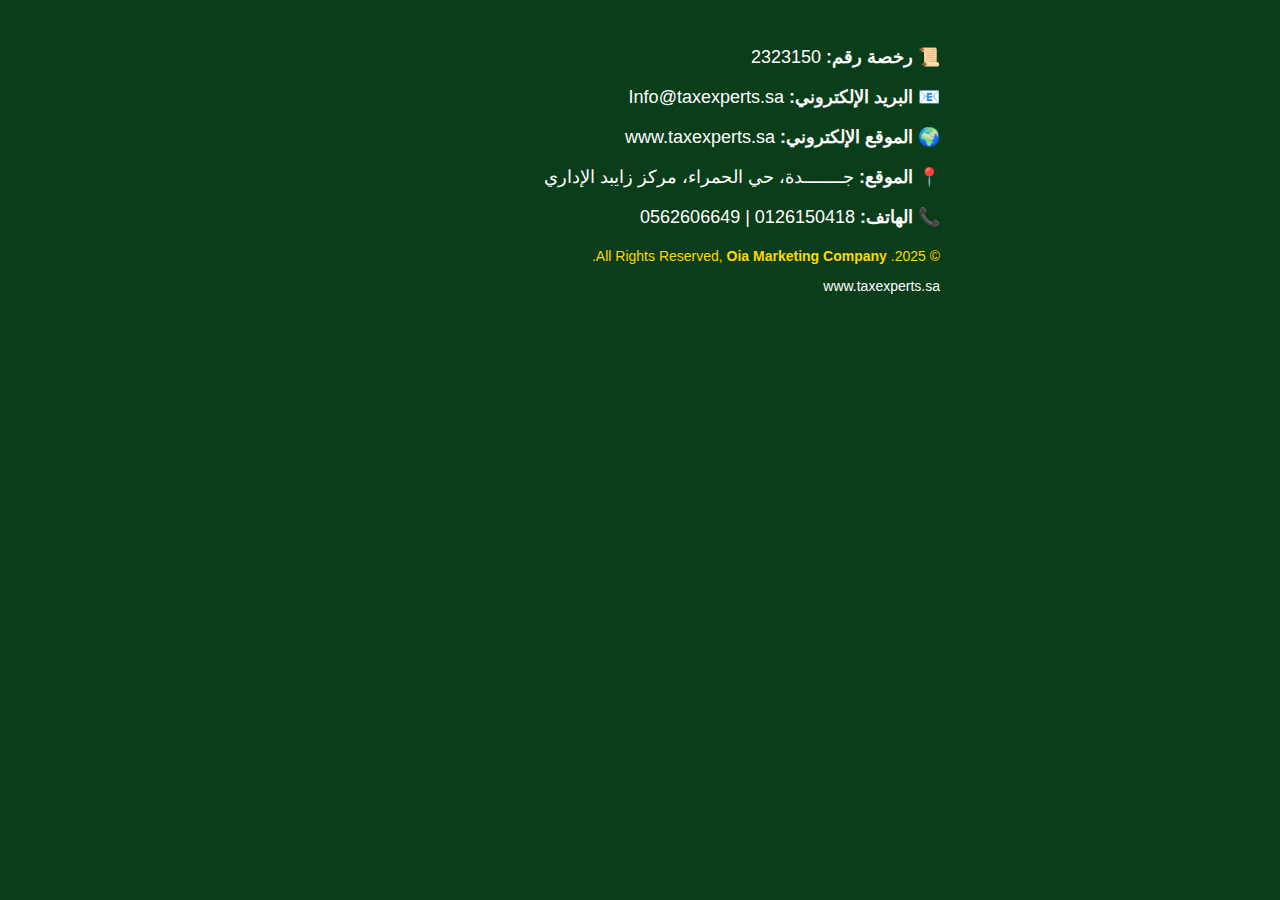
==== test.html @ a3de5b28 "source code" ====
<!DOCTYPE html>
<html lang="ar" dir="rtl">
  <head>
    <meta charset="UTF-8" />
    <meta name="viewport" content="width=device-width, initial-scale=1.0" />
    <title>معلومات الاتصال</title>
    <style>
      body {
        font-family: Arial, sans-serif;
        background-color: #0a3d19;
        color: white;
        text-align: right;
        padding: 20px;
      }
      .container {
        max-width: 600px;
        margin: auto;
      }
      .info {
        font-size: 18px;
        margin-bottom: 10px;
      }
      .wide-text {
        letter-spacing: 5px; /* مسافة بين الحروف */
        display: inline-block;
      }
      .footer {
        margin-top: 20px;
        font-size: 14px;
        color: #ffd700;
      }
      a {
        color: white;
        text-decoration: none;
      }
    </style>
  </head>
  <body>
    <div class="container">
      <p class="info">📜 <strong>رخصة رقم:</strong> 2323150</p>
      <p class="info">
        📧 <strong>البريد الإلكتروني:</strong>
        <a href="mailto:Info@taxexperts.sa">Info@taxexperts.sa</a>
      </p>
      <p class="info">
        🌍 <strong>الموقع الإلكتروني:</strong>
        <a href="https://www.taxexperts.sa">www.taxexperts.sa</a>
      </p>
      <p class="info">
        📍 <strong>الموقع:</strong> <span class="wide-text">جــــــــدة</span>،
        حي الحمراء، مركز زايبد الإداري
      </p>
      <p class="info">📞 <strong>الهاتف:</strong> 0126150418 | 0562606649</p>

      <div class="footer">
        <p>
          © 2025. All Rights Reserved, <strong>Oia Marketing Company</strong>.
        </p>
        <p><a href="https://www.taxexperts.sa">www.taxexperts.sa</a></p>
      </div>
    </div>
  </body>
</html>
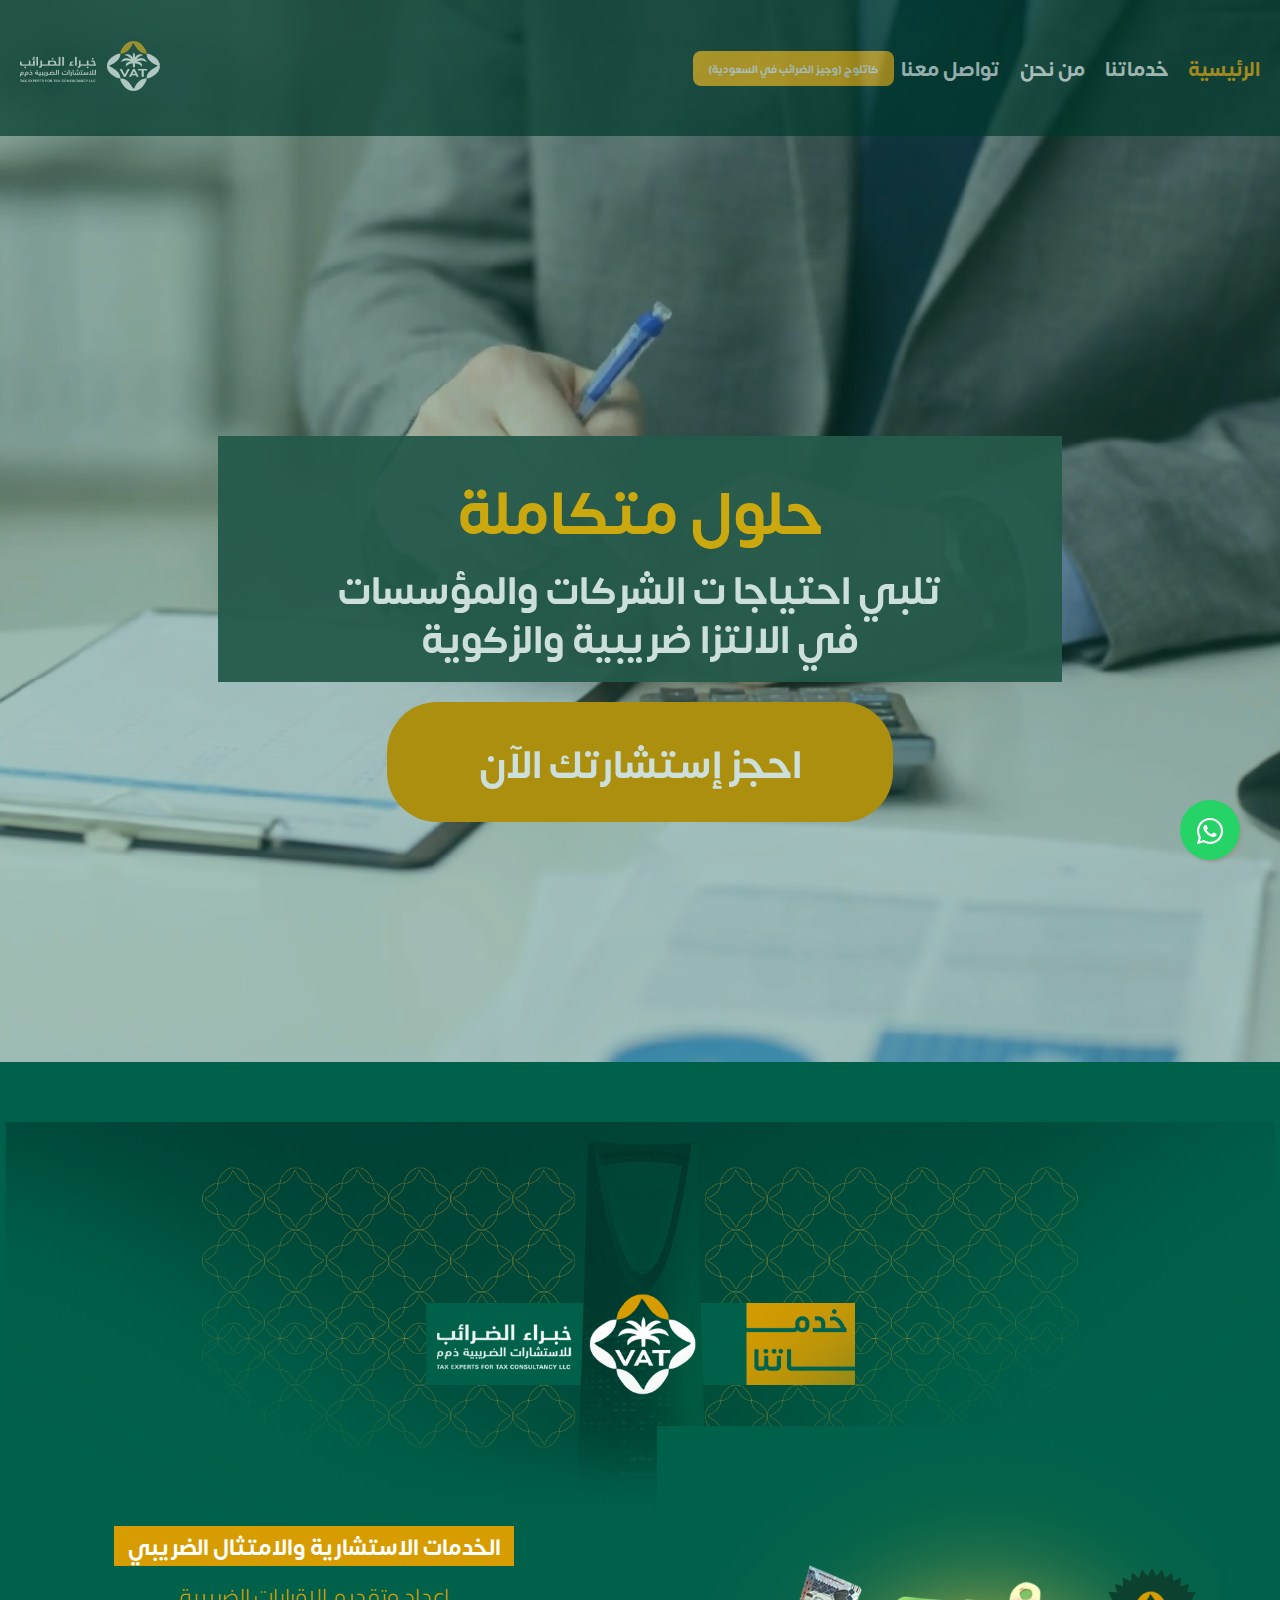
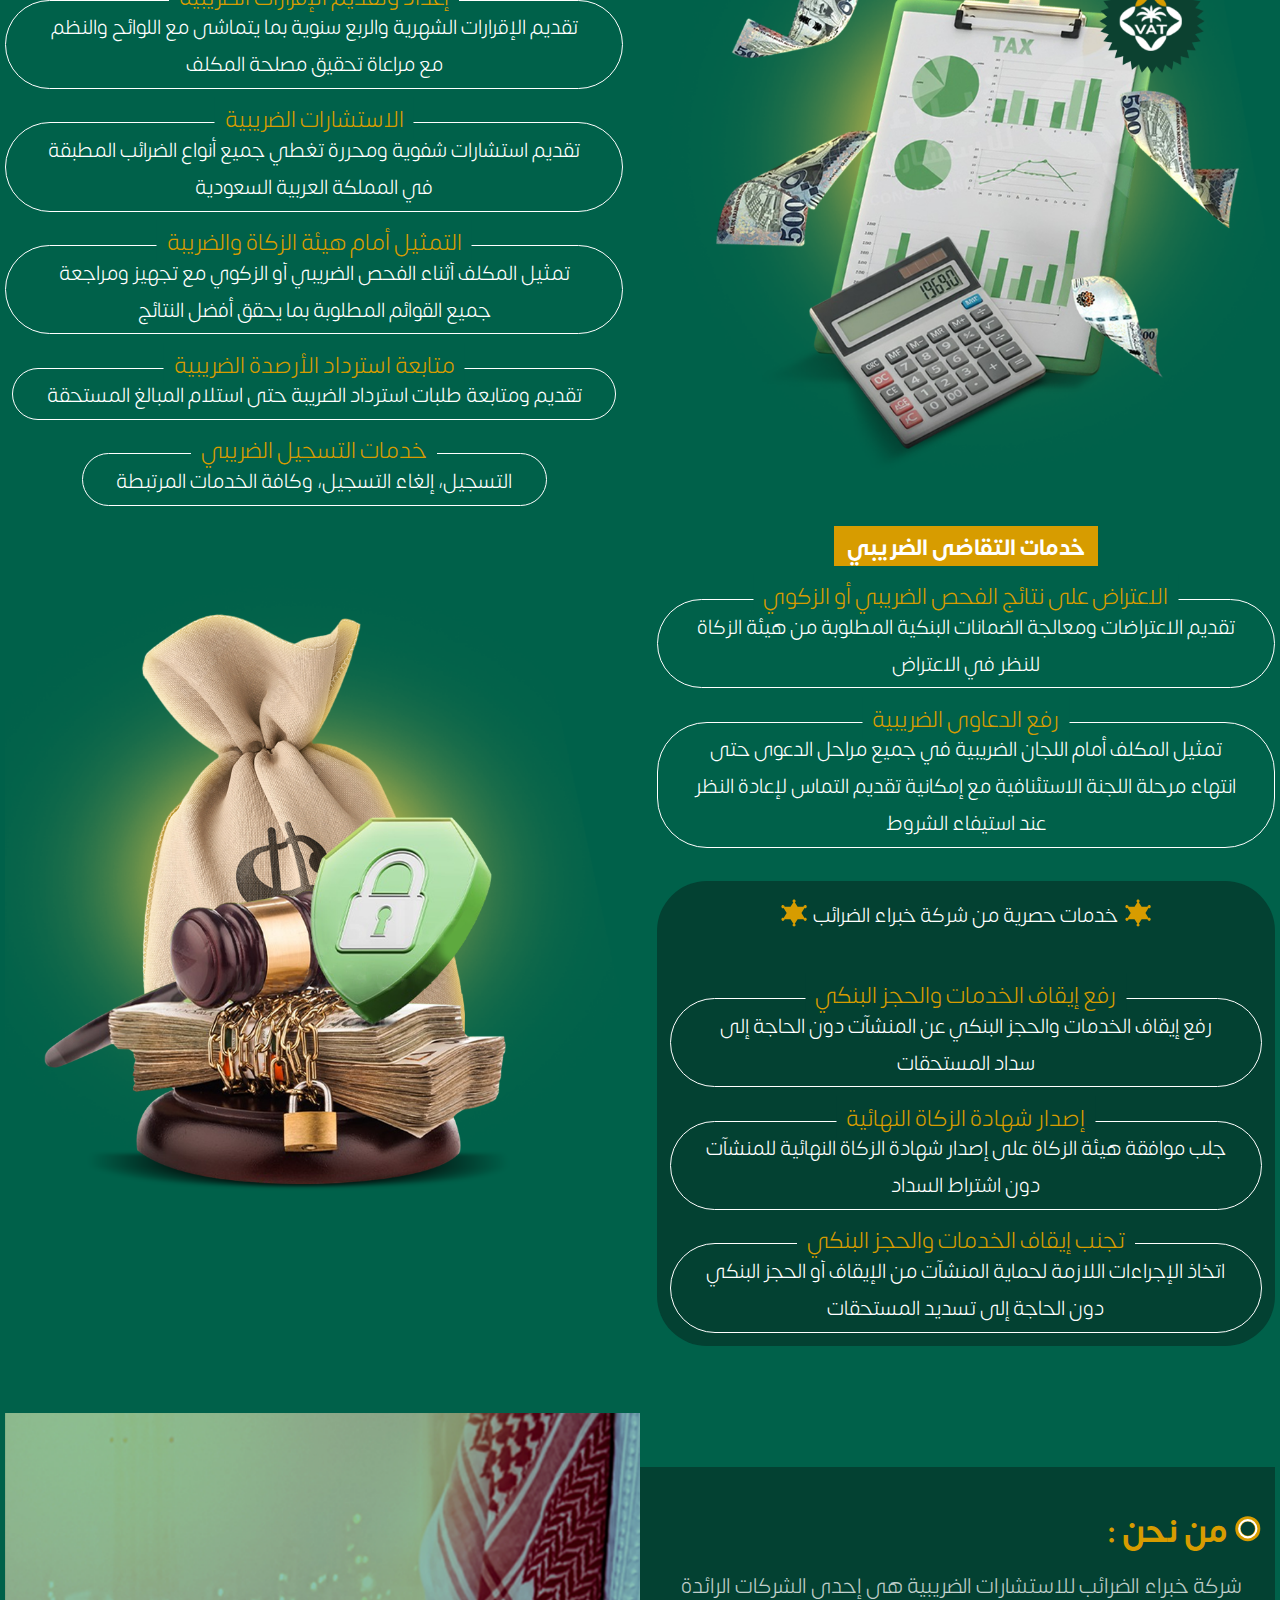
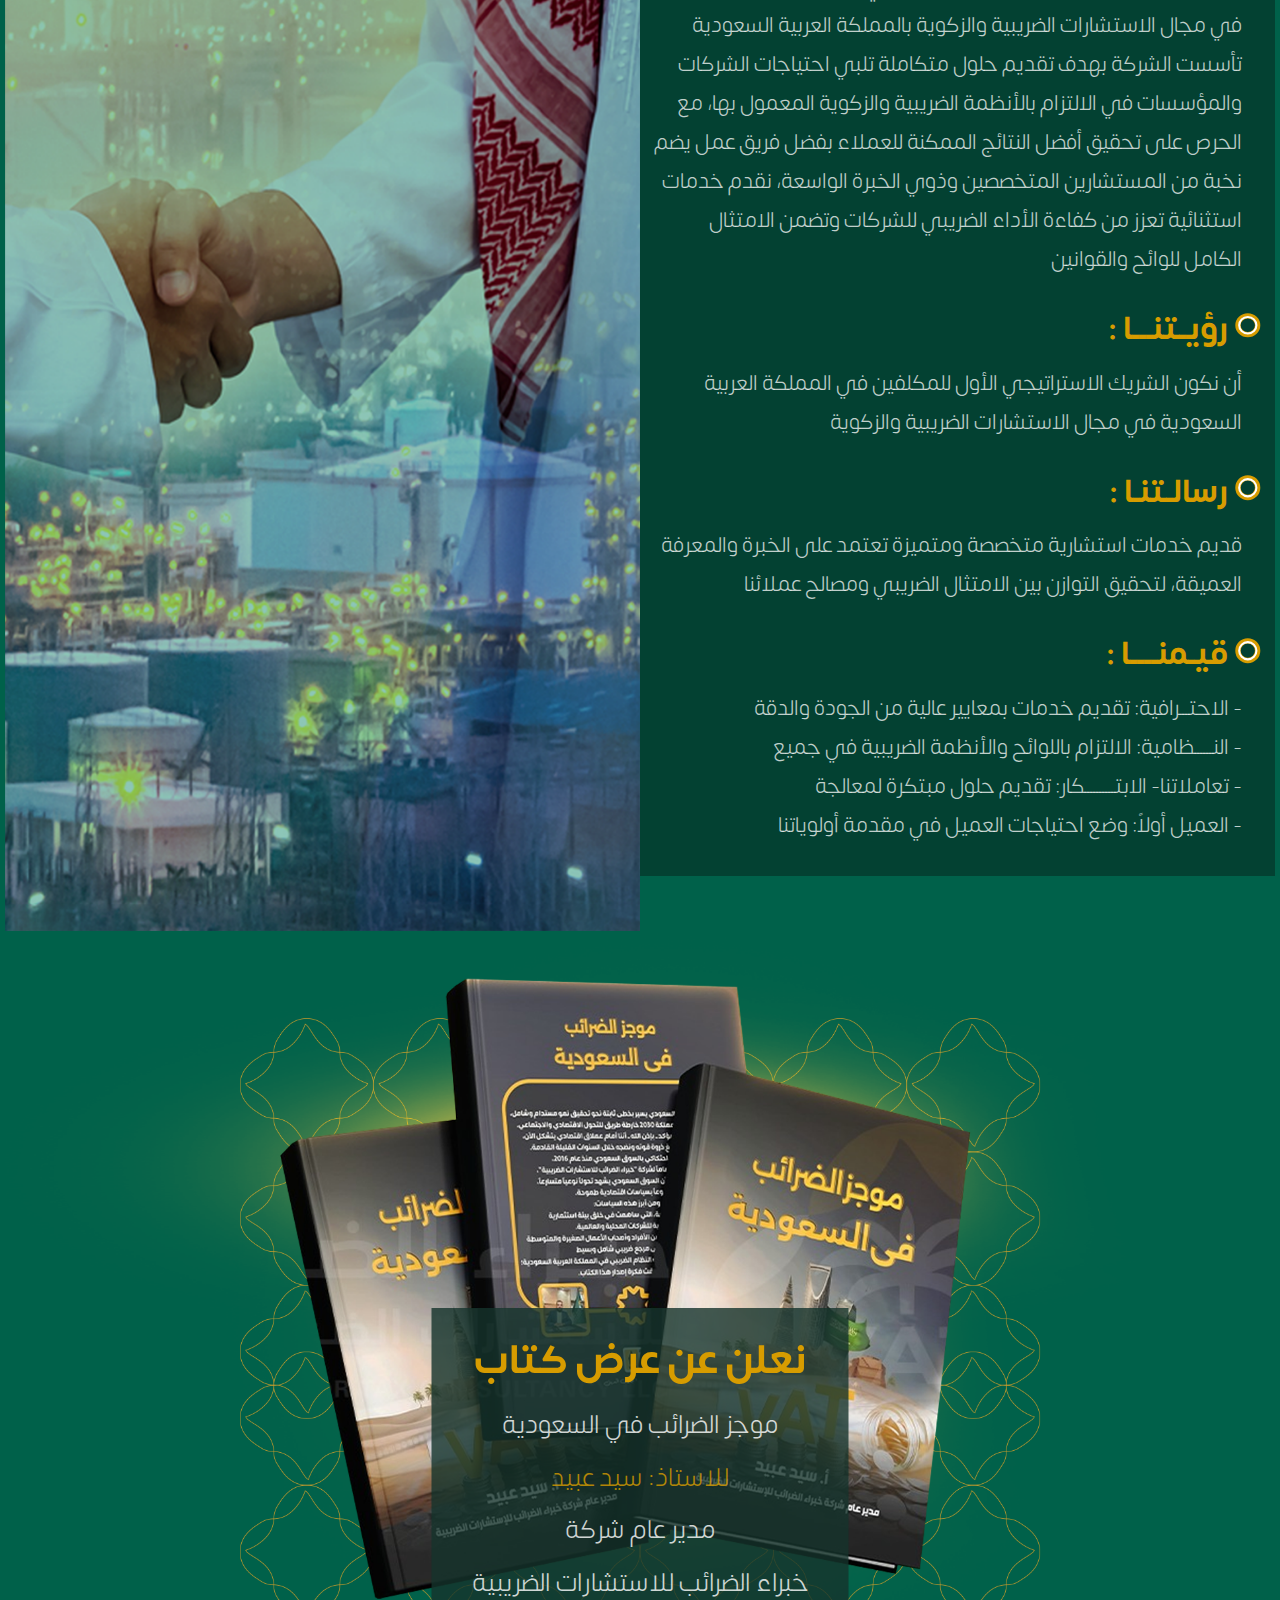
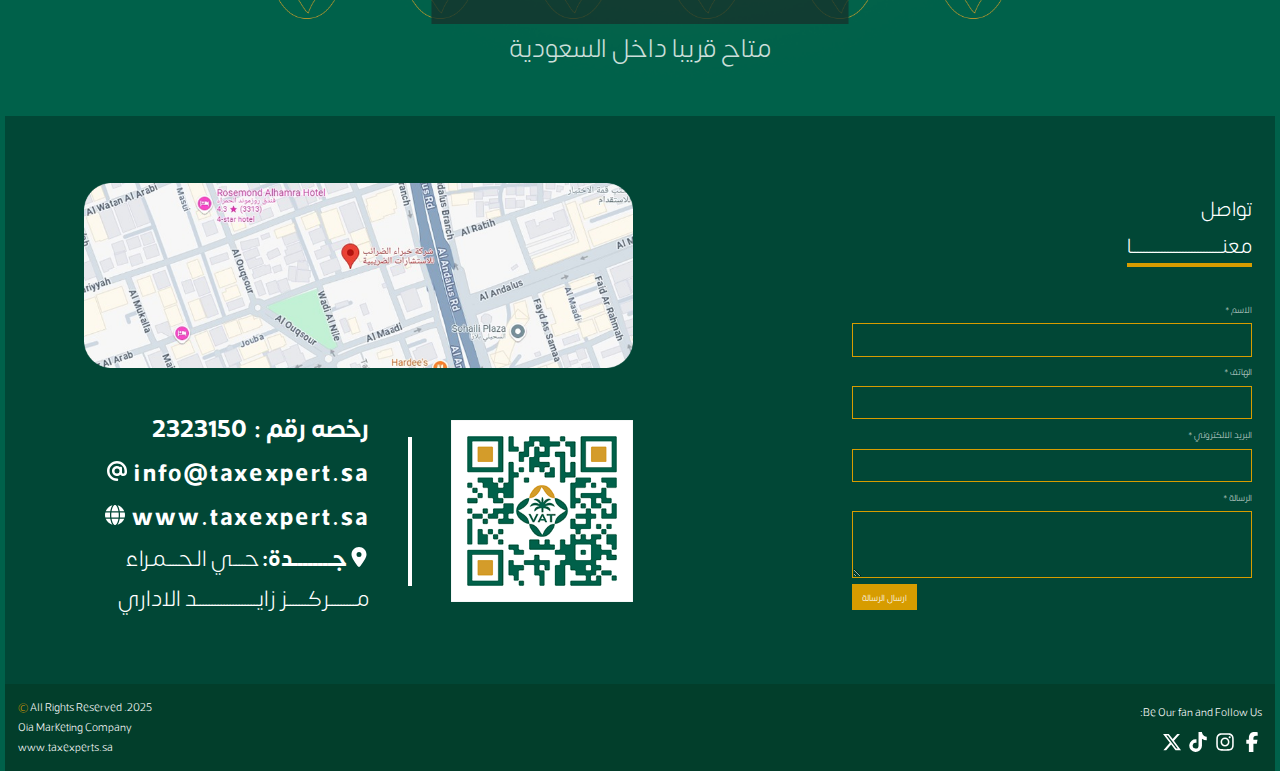
==== commit 812f13f2: "final commit" ====
--- a/test.html
+++ b/test.html
@@ -1,63 +1,494 @@
 <!DOCTYPE html>
-<html lang="ar" dir="rtl">
+<html lang="en">
   <head>
     <meta charset="UTF-8" />
     <meta name="viewport" content="width=device-width, initial-scale=1.0" />
-    <title>معلومات الاتصال</title>
-    <style>
-      body {
-        font-family: Arial, sans-serif;
-        background-color: #0a3d19;
-        color: white;
-        text-align: right;
-        padding: 20px;
-      }
-      .container {
-        max-width: 600px;
-        margin: auto;
-      }
-      .info {
-        font-size: 18px;
-        margin-bottom: 10px;
-      }
-      .wide-text {
-        letter-spacing: 5px; /* مسافة بين الحروف */
-        display: inline-block;
-      }
-      .footer {
-        margin-top: 20px;
-        font-size: 14px;
-        color: #ffd700;
-      }
-      a {
-        color: white;
-        text-decoration: none;
-      }
-    </style>
+    <title>Khobraa Eldareba</title>
+    <link rel="stylesheet" href="./src/css/main.css" />
+    <link rel="icon" href="./src/images/fave.png" type="image/x-icon" />
   </head>
   <body>
-    <div class="container">
-      <p class="info">📜 <strong>رخصة رقم:</strong> 2323150</p>
-      <p class="info">
-        📧 <strong>البريد الإلكتروني:</strong>
-        <a href="mailto:Info@taxexperts.sa">Info@taxexperts.sa</a>
-      </p>
-      <p class="info">
-        🌍 <strong>الموقع الإلكتروني:</strong>
-        <a href="https://www.taxexperts.sa">www.taxexperts.sa</a>
-      </p>
-      <p class="info">
-        📍 <strong>الموقع:</strong> <span class="wide-text">جــــــــدة</span>،
-        حي الحمراء، مركز زايبد الإداري
-      </p>
-      <p class="info">📞 <strong>الهاتف:</strong> 0126150418 | 0562606649</p>
-
-      <div class="footer">
-        <p>
-          © 2025. All Rights Reserved, <strong>Oia Marketing Company</strong>.
-        </p>
-        <p><a href="https://www.taxexperts.sa">www.taxexperts.sa</a></p>
+    <div class="mobile-nav">
+      <nav>
+        <ul>
+          <li onclick="closeMobileMenu()">
+            <a href="#" class="active">الرئيسية</a>
+          </li>
+          <li onclick="closeMobileMenu()"><a href="#services">خدماتنا</a></li>
+          <li onclick="closeMobileMenu()"><a href="#about">من نحن</a></li>
+          <li onclick="closeMobileMenu()"><a href="#contact">تواصل معنا</a></li>
+        </ul>
+      </nav>
+      <div class="cta">
+        <a href="#" class="cta-btn">كاتلوج (وجيز الضرائب في السعودية)</a>
       </div>
     </div>
+    <header class="header">
+      <!-- video bg -->
+      <div class="video-background">
+        <video autoplay muted loop id="myVideo">
+          <source src="./src/images/bgHero.mp4" type="video/mp4" />
+          Your browser does not support HTML5 video.
+        </video>
+      </div>
+      <!-- navbar -->
+      <div class="navbar">
+        <div class="container">
+          <div class="nav-container">
+            <nav class="nav">
+              <ul>
+                <li><a href="#" class="active">الرئيسية</a></li>
+                <li><a href="#">خدماتنا</a></li>
+                <li><a href="#">من نحن</a></li>
+                <li><a href="#">تواصل معنا</a></li>
+              </ul>
+            </nav>
+            <div class="cta">
+              <a href="#" class="cta-btn">كاتلوج (وجيز الضرائب في السعودية)</a>
+            </div>
+            <div class="menu-icon">☰</div>
+          </div>
+          <div class="logo">
+            <img src="./src/images/logo.png" alt="شعار خبراء الضرائب" />
+          </div>
+        </div>
+      </div>
+
+      <!-- hero section -->
+      <div class="hero">
+        <div class="hero-text">
+          <div class="hero-text-content">
+            <h2>حلول متكاملة</h2>
+            <p>
+              تلبي احتياجا ت الشركات والمؤسسات<br />في الالتزا ضريبية والزكوية
+            </p>
+          </div>
+
+          <div class="get-started">احجز إستشارتك الآن</div>
+        </div>
+      </div>
+    </header>
+
+    <main>
+      <!-- services1 -->
+      <section id="services">
+        <div class="services-bg-container">
+          <img
+            class="services-bg-image"
+            src="./src/images/servicesbg.png"
+            alt="Services Background"
+          />
+        </div>
+        <div class="service2-container">
+          <div class="service2-img">
+            <img src="./src/images/service1.png" />
+          </div>
+          <div class="service2-content">
+            <div class="service2-title">
+              الخدمات الاستشارية والامتثال الضريبي
+            </div>
+
+            <div class="service-item">
+              <div class="serivce-item-title">
+                إعداد وتقديم الإقرارات الضريبية
+              </div>
+              <div class="service-item-desc">
+                تقديم الإقرارات الشهرية والربع سنوية بما يتماشى مع اللوائح
+                والنظم مع مراعاة تحقيق مصلحة المكلف
+              </div>
+            </div>
+
+            <div class="service-item">
+              <div class="serivce-item-title">
+                الاستشارات الضريبية
+              </div>
+              <div class="service-item-desc">
+                تقديم استشارات شفوية ومحررة تغطي
+                 جميع أنواع الضرائب المطبقة في المملكة العربية السعودية
+              </div>
+            </div>
+
+            <div class="service-item">
+              <div class="serivce-item-title">
+                التمثيل أمام هيئة الزكاة والضريبة              
+              </div>
+              <div class="service-item-desc">
+                تمثيل المكلف أثناء الفحص الضريبي أو الزكوي
+                 مع تجهيز ومراجعة جميع القوائم المطلوبة بما يحقق أفضل النتائج
+              </div>
+            </div>
+
+            <div class="service-item">
+              <div class="serivce-item-title">
+                متابعة استرداد الأرصدة الضريبية              
+              </div>
+              <div class="service-item-desc">
+                تقديم ومتابعة طلبات استرداد الضريبة
+                 حتى استلام المبالغ المستحقة
+              </div>
+            </div>
+
+            <div class="service-item">
+              <div class="serivce-item-title">
+                خدمات التسجيل الضريبي              
+              </div>
+              <div class="service-item-desc">
+                التسجيل، إلغاء التسجيل، وكافة الخدمات المرتبطة
+              </div>
+            </div>
+          </div>
+        </div>
+      </section>
+
+      <!-- services2 -->
+      <section style="margin-top: 20px">
+        <div class="service2-container center">
+          <div class="service2-content">
+            <div class="service2-title">
+              خدمات التقاضى الضريبي
+            </div>
+            <div class="service-item">
+              <div class="serivce-item-title">
+                الاعتراض على نتائج الفحص الضريبي أو الزكوي
+              </div>
+              <div class="service-item-desc">
+                تقديم الاعتراضات ومعالجة الضمانات
+                 البنكية المطلوبة من هيئة الزكاة للنظر في الاعتراض
+              </div>
+            </div>
+
+            <div class="service-item">
+              <div class="serivce-item-title">
+                رفع الدعاوى الضريبية
+              </div>
+              <div class="service-item-desc">
+                تمثيل المكلف أمام اللجان الضريبية في جميع مراحل الدعوى
+                 حتى انتهاء مرحلة اللجنة الاستئنافية مع إمكانية تقديم التماس
+                  لإعادة النظر عند استيفاء الشروط
+              </div>
+            </div>
+
+            <div class="vip-service">
+              <div class="vip-title">
+                <img src="./src/images/star.svg" alt="star" />
+                <h2>خدمات حصرية من شركة خبراء الضرائب</h2>
+                <img src="./src/images/star.svg" alt="star" />
+              </div>
+              <div class="vip-items">
+                <div class="service-item">
+                  <div class="serivce-item-title serivce-item-title-vip">
+                    رفع إيقاف الخدمات والحجز البنكي
+                  </div>
+                  <div class="service-item-desc">
+                    رفع إيقاف الخدمات والحجز البنكي عن المنشآت
+                     دون الحاجة إلى سداد المستحقات
+                  </div>
+                </div>
+
+                <div class="service-item">
+                  <div class="serivce-item-title serivce-item-title-vip">
+                    إصدار شهادة الزكاة النهائية
+                  </div>
+                  <div class="service-item-desc">
+                    جلب موافقة هيئة الزكاة على إصدار شهادة
+                     الزكاة النهائية للمنشآت دون اشتراط السداد
+                  </div>
+                </div>
+
+                <div class="service-item">
+                  <div class="serivce-item-title serivce-item-title-vip">
+                    تجنب إيقاف الخدمات والحجز البنكي
+                  </div>
+                  <div class="service-item-desc">
+                    اتخاذ الإجراءات اللازمة لحماية المنشآت من الإيقاف
+                     أو الحجز البنكي دون الحاجة إلى تسديد المستحقات
+                  </div>
+                </div>
+              </div>
+            </div>
+          </div>
+
+          <div class="service2-img">
+            <img src="./src/images/service2.png" />
+          </div>
+        </div>
+      </section>
+
+      <!-- about -->
+      <section id="about">
+        <div class="about-container">
+          <div class="about-text">
+            <div class="about-item">
+              <div class="about-item-title">
+                <img src="./src/images/listItem.svg" alt="list" />
+                <h2>من نحن :</h2>
+              </div>
+              <p>
+                شركة خبراء الضرائب للاستشارات الضريبية هي إحدى الشركات الرائدة
+                في مجال الاستشارات الضريبية والزكوية بالمملكة العربية السعودية
+                تأسست الشركة بهدف تقديم حلول متكاملة تلبي احتياجات الشركات
+                والمؤسسات في الالتزام بالأنظمة الضريبية والزكوية المعمول بها، مع
+                الحرص على تحقيق أفضل النتائج الممكنة للعملاء بفضل فريق عمل يضم
+                نخبة من المستشارين المتخصصين وذوي الخبرة الواسعة، نقدم خدمات
+                استثنائية تعزز من كفاءة الأداء الضريبي للشركات وتضمن الامتثال
+                الكامل للوائح والقوانين
+              </p>
+            </div>
+            <div class="about-item">
+              <div class="about-item-title">
+                <img src="./src/images/listItem.svg" alt="list" />
+                <h2>رؤيـتنـــا :</h2>
+              </div>
+              <p>
+                أن نكون الشريك الاستراتيجي الأول للمكلفين في المملكة العربية
+                السعودية في مجال الاستشارات الضريبية والزكوية
+              </p>
+            </div>
+            <div class="about-item">
+              <div class="about-item-title">
+                <img src="./src/images/listItem.svg" alt="list" />
+                <h2>رسالـتنـا :</h2>
+              </div>
+              <p>
+                قديم خدمات استشارية متخصصة ومتميزة تعتمد على الخبرة والمعرفة
+                العميقة، لتحقيق التوازن بين الامتثال الضريبي ومصالح عملائنا
+              </p>
+            </div>
+            <div class="about-item">
+              <div class="about-item-title">
+                <img src="./src/images/listItem.svg" alt="list" />
+                <h2>قيـمنــــا :</h2>
+              </div>
+              <p>
+                - الاحتـــرافية: تقديم خدمات بمعايير عالية من الجودة والدقة
+                <br />
+                - النــــــظامية: الالتزام باللوائح والأنظمة الضريبية في جميع
+                <br />
+                - تعاملاتنا- الابتــــــــــكار: تقديم حلول مبتكرة لمعالجة
+                <br />
+                - العميل أولاً: وضع احتياجات العميل في مقدمة أولوياتنا
+                <br />
+              </p>
+            </div>
+          </div>
+          <img class="about-img" src="./src/images/about.png" />
+        </div>
+      </section>
+
+      <!-- books -->
+      <section>
+        <div class="books-container">
+          <img src="./src/images/books.png" />
+          <div class="books-info">
+            <div class="books-text">
+              <div class="books-title">نعلن عن عرض كتاب</div>
+              <div class="books-name">موجز الضرائب في السعودية</div>
+              <div class="books-author">للاستاذ: سيد عبيد</div>
+              <div class="books-job">مدير عام شركة</div>
+              <div class="books-company">خبراء الضرائب للاستشارات الضريبية</div>
+            </div>
+            <div class="books-date">متاح قريبا داخل السعودية</div>
+          </div>
+        </div>
+      </section>
+
+      <!-- contact -->
+      <section class="contact" id="contact">
+        <div class="contact-container">
+          <form onsubmit="sendEmail(event)" class="contact-form">
+            <div class="contact-form-title">
+              <span>تواصل</span>
+              <span>معنــــــــــــــــــــــــــــــا</span>
+              <div></div>
+            </div>
+            <div class="contact-inputs">
+              <div class="input-container">
+                <label for="name">الاسم *</label>
+                <input type="text" id="name" name="name" required />
+              </div>
+              <div class="input-container">
+                <label for="phone">الهاتف *</label>
+                <input type="number" id="phone" name="phone" required />
+              </div>
+              <div class="input-container">
+                <label for="email">البريد الالكتروني *</label>
+                <input type="email" id="email" name="email" required />
+              </div>
+              <div class="input-container">
+                <label for="message">الرسالة *</label>
+                <textarea id="message" name="message" required></textarea>
+              </div>
+              <div class="contact-submit">
+                <button type="submit">ارسال الرسالة</button>
+              </div>
+            </div>
+          </form>
+          <div class="contact-content">
+            <div class="contact-map">
+              <a href="https://maps.app.goo.gl/pqicw2YXEdgg1eo2A?g_st=iwb">
+                <img src="./src/images/map.png" alt="Map" />
+              </a>
+            </div>
+            <div class="contact-info-container">
+              <img
+                class="qr-code"
+                src="./src/images/qrcode.png"
+                alt="QR Code"
+              />
+              <div class="contact-dividor"></div>
+              <div class="contact-info">
+                <div class="website">
+                  <span>رخصه رقم :</span>
+                  <span> 2323150 </span>
+                </div>
+                <div class="website">
+                  <span>info@taxexpert.sa</span>
+                  <span>
+                    <img src="./src/images/atMark.svg" alt="email" />
+                  </span>
+                </div>
+                <div class="website">
+                  <span>www.taxexpert.sa</span>
+                  <span>
+                    <img src="./src/images/global.svg" alt="website" />
+                  </span>
+                </div>
+                <div class="location">
+                  <span>
+                    <span class="gada">
+                      <img src="./src/images/location.svg" alt="whatsapp" />
+                      جــــــــدة:
+                    </span>
+                    حــــي الـحــــمـراء
+                  </span>
+                  مـــــــــركـــــــز زايــــــــــــــــــــد الاداري
+                </div>
+              </div>
+            </div>
+          </div>
+        </div>
+      </section>
+
+      <footer class="footer">
+        <div class="footer-container">
+          <div>
+            <span class="follow-title">Be Our fan and Follow Us:</span>
+            <div class="social-icons">
+              <a href="https://www.facebook.com/khobraaeldareba">
+                <svg xmlns="http://www.w3.org/2000/svg" viewBox="0 0 320 512">
+                  <path
+                    d="M80 299.3V512H196V299.3h86.5l18-97.8H196V166.9c0-51.7 20.3-71.5 72.7-71.5c16.3 0 29.4 .4 37 1.2V7.9C291.4 4 256.4 0 236.2 0C129.3 0 80 50.5 80 159.4v42.1H14v97.8H80z"
+                  />
+                </svg>
+              </a>
+              <a href="https://www.instagram.com/khobraaeldareba">
+                <svg xmlns="http://www.w3.org/2000/svg" viewBox="0 0 448 512">
+                  <path
+                    d="M224.1 141c-63.6 0-114.9 51.3-114.9 114.9s51.3 114.9 114.9 114.9S339 319.5 339 255.9 287.7 141 224.1 141zm0 189.6c-41.1 0-74.7-33.5-74.7-74.7s33.5-74.7 74.7-74.7 74.7 33.5 74.7 74.7-33.6 74.7-74.7 74.7zm146.4-194.3c0 14.9-12 26.8-26.8 26.8-14.9 0-26.8-12-26.8-26.8s12-26.8 26.8-26.8 26.8 12 26.8 26.8zm76.1 27.2c-1.7-35.9-9.9-67.7-36.2-93.9-26.2-26.2-58-34.4-93.9-36.2-37-2.1-147.9-2.1-184.9 0-35.8 1.7-67.6 9.9-93.9 36.1s-34.4 58-36.2 93.9c-2.1 37-2.1 147.9 0 184.9 1.7 35.9 9.9 67.7 36.2 93.9s58 34.4 93.9 36.2c37 2.1 147.9 2.1 184.9 0 35.9-1.7 67.7-9.9 93.9-36.2 26.2-26.2 34.4-58 36.2-93.9 2.1-37 2.1-147.8 0-184.8zM398.8 388c-7.8 19.6-22.9 34.7-42.6 42.6-29.5 11.7-99.5 9-132.1 9s-102.7 2.6-132.1-9c-19.6-7.8-34.7-22.9-42.6-42.6-11.7-29.5-9-99.5-9-132.1s-2.6-102.7 9-132.1c7.8-19.6 22.9-34.7 42.6-42.6 29.5-11.7 99.5-9 132.1-9s102.7-2.6 132.1 9c19.6 7.8 34.7 22.9 42.6 42.6 11.7 29.5 9 99.5 9 132.1s2.7 102.7-9 132.1z"
+                  />
+                </svg>
+              </a>
+              <a href="https://www.tiktok.com/@khobraaeldareba">
+                <svg xmlns="http://www.w3.org/2000/svg" viewBox="0 0 448 512">
+                  <path
+                    d="M448 209.9a210.1 210.1 0 0 1 -122.8-39.3V349.4A162.6 162.6 0 1 1 185 188.3V278.2a74.6 74.6 0 1 0 52.2 71.2V0l88 0a121.2 121.2 0 0 0 1.9 22.2h0A122.2 122.2 0 0 0 381 102.4a121.4 121.4 0 0 0 67 20.1z"
+                  />
+                </svg>
+              </a>
+              <a href="https://x.com/tax_experts2030">
+                <svg xmlns="http://www.w3.org/2000/svg" viewBox="0 0 512 512">
+                  <path
+                    d="M389.2 48h70.6L305.6 224.2 487 464H345L233.7 318.6 106.5 464H35.8L200.7 275.5 26.8 48H172.4L272.9 180.9 389.2 48zM364.4 421.8h39.1L151.1 88h-42L364.4 421.8z"
+                  />
+                </svg>
+              </a>
+            </div>
+          </div>
+          <div class="rights">
+            <span>
+              2025. All Rights Reserved
+
+              <span style="color: #d79c00"> ©</span>
+            </span>
+            <span>Oia Marketing Company</span>
+            <span>www.taxexperts.sa</span>
+          </div>
+        </div>
+      </footer>
+
+      <!-- whatsapp flaoting button -->
+      <a
+        href="https://api.whatsapp.com/send?phone=phoneNumber"
+        class="float"
+        target="_blank"
+      >
+        <svg
+          class="my-float"
+          xmlns="http://www.w3.org/2000/svg"
+          viewBox="0 0 448 512"
+        >
+          <path
+            d="M380.9 97.1C339 55.1 283.2 32 223.9 32c-122.4 0-222 99.6-222 222 0 39.1 10.2 77.3 29.6 111L0 480l117.7-30.9c32.4 17.7 68.9 27 106.1 27h.1c122.3 0 224.1-99.6 224.1-222 0-59.3-25.2-115-67.1-157zm-157 341.6c-33.2 0-65.7-8.9-94-25.7l-6.7-4-69.8 18.3L72 359.2l-4.4-7c-18.5-29.4-28.2-63.3-28.2-98.2 0-101.7 82.8-184.5 184.6-184.5 49.3 0 95.6 19.2 130.4 54.1 34.8 34.9 56.2 81.2 56.1 130.5 0 101.8-84.9 184.6-186.6 184.6zm101.2-138.2c-5.5-2.8-32.8-16.2-37.9-18-5.1-1.9-8.8-2.8-12.5 2.8-3.7 5.6-14.3 18-17.6 21.8-3.2 3.7-6.5 4.2-12 1.4-32.6-16.3-54-29.1-75.5-66-5.7-9.8 5.7-9.1 16.3-30.3 1.8-3.7 .9-6.9-.5-9.7-1.4-2.8-12.5-30.1-17.1-41.2-4.5-10.8-9.1-9.3-12.5-9.5-3.2-.2-6.9-.2-10.6-.2-3.7 0-9.7 1.4-14.8 6.9-5.1 5.6-19.4 19-19.4 46.3 0 27.3 19.9 53.7 22.6 57.4 2.8 3.7 39.1 59.7 94.8 83.8 35.2 15.2 49 16.5 66.6 13.9 10.7-1.6 32.8-13.4 37.4-26.4 4.6-13 4.6-24.1 3.2-26.4-1.3-2.5-5-3.9-10.5-6.6z"
+          />
+        </svg>
+      </a>
+    </main>
+
+    <script>
+      document.addEventListener("DOMContentLoaded", function () {
+        const menuIcon = document.querySelector(".menu-icon");
+        const mobileNav = document.querySelector(".mobile-nav");
+
+        menuIcon.addEventListener("click", function () {
+          mobileNav.classList.toggle("active");
+        });
+      });
+      document.addEventListener("click", function (event) {
+        const mobileNav = document.querySelector(".mobile-nav");
+        const menuIcon = document.querySelector(".menu-icon");
+        if (
+          !mobileNav.contains(event.target) &&
+          !menuIcon.contains(event.target)
+        ) {
+          mobileNav.classList.remove("active");
+        }
+      });
+
+      function closeMobileMenu() {
+        const mobileNav = document.querySelector(".mobile-nav");
+        mobileNav.classList.remove("active");
+      }
+    </script>
+    <!-- Include EmailJS SDK -->
+    <script
+      type="text/javascript"
+      src="https://cdn.emailjs.com/dist/email.min.js"
+    ></script>
+    <script type="text/javascript">
+      // Initialize EmailJS with your user ID
+      (function () {
+        emailjs.init("ZGLSX_C93ohvnWKHU"); // Replace YOUR_USER_ID with your EmailJS user ID.
+      })();
+
+      // Function to send the email using EmailJS
+      function sendEmail(event) {
+        event.preventDefault(); // Prevent default form submission
+
+        // Use emailjs.sendForm with your Service ID, Template ID, and the form element
+        emailjs
+          .sendForm("service_crbl9zn", "template_64jgtdv", event.target)
+          .then(
+            function (response) {
+              console.log("SUCCESS!", response.status, response.text);
+              alert("Email sent successfully!");
+              event.target.reset();
+            },
+            function (error) {
+              console.log("FAILED...", error);
+              alert("Failed to send email. Please try again later.");
+            }
+          );
+      }
+    </script>
   </body>
 </html>
--- a/src/css/main.css
+++ b/src/css/main.css
@@ -0,0 +1,1084 @@
+/* fonts */
+@font-face {
+  font-family: "Somar";
+  src: url("../fonts/Somar-Bold.otf") format("opentype");
+  font-weight: bold;
+  font-style: normal;
+}
+
+@font-face {
+  font-family: "Somar";
+  src: url("../fonts/SomarSans-Regular.otf") format("opentype");
+  font-weight: 400;
+  font-style: normal;
+}
+
+@font-face {
+  font-family: "Somar";
+  src: url("../fonts/Somar-ExtraBold.otf") format("opentype");
+  font-weight: bolder;
+  font-style: normal;
+}
+
+@font-face {
+  font-family: "Somar";
+  src: url("../fonts/Somar-Light.otf") format("opentype");
+  font-weight: lighter;
+  font-style: normal;
+}
+
+/* global */
+* {
+  margin: 0;
+  padding: 0;
+  box-sizing: border-box;
+}
+
+body {
+  font-family: Arial, sans-serif;
+  direction: rtl;
+  background-color: #00614a;
+  margin: 0;
+  padding: 0;
+}
+
+main {
+  padding: 0 5px;
+  z-index: 10;
+}
+
+/* header */
+.header {
+  opacity: 0.8;
+  display: flex;
+  align-items: center;
+  justify-content: center;
+  flex-direction: column;
+  width: 100%;
+  /* background-image: url(../images/heroBg.png); */
+  background-repeat: no-repeat;
+  background-position: center center;
+  background-size: cover;
+  position: relative;
+}
+
+.video-background {
+  width: 100%;
+  position: absolute;
+  top: 0;
+  left: 0;
+  right: 0;
+  bottom: 0;
+  z-index: -1;
+  /* max-width: 1874px; */
+  margin: 0 auto;
+  max-height: 1062px;
+  overflow: hidden;
+  height: auto;
+}
+
+#myVideo {
+  width: 100%;
+  height: 100%;
+  object-fit: cover;
+  /* max-width: 1874px; */
+  margin: 0 auto;
+  max-height: 1062px;
+  overflow: hidden;
+  height: auto;
+}
+
+.content {
+  position: relative;
+  z-index: 1;
+}
+
+.navbar {
+  width: 100%;
+  background-color: #003025;
+  opacity: 0.702;
+  height: 136px;
+  margin: 0 auto;
+  padding: 15px 20px;
+  display: flex;
+  align-items: center;
+  justify-content: center;
+}
+
+.nav ul {
+  gap: 20px;
+}
+
+.nav a {
+  color: #fff;
+  text-decoration: none;
+  font-size: 30px;
+  transition: color 0.3s ease;
+  font-family: Somar;
+}
+
+.nav a:hover,
+.nav a.active {
+  color: #ffa500;
+}
+
+.cta-btn {
+  background-color: #ffa500;
+  color: #003025;
+  padding: 10px 20px;
+  border-radius: 25px;
+  text-decoration: none;
+  font-weight: bold;
+  transition: background-color 0.3s ease;
+  font-family: Somar;
+}
+
+.cta-btn:hover {
+  background-color: #ff8c00;
+}
+
+.menu-icon {
+  display: none;
+  color: #fff;
+  font-size: 24px;
+  cursor: pointer;
+}
+
+@media (max-width: 768px) {
+  .nav ul {
+    display: none;
+  }
+
+  .menu-icon {
+    display: block;
+  }
+}
+
+.mobile-nav {
+  display: none;
+}
+
+.mobile-nav {
+  position: fixed;
+  top: 0;
+  right: -100%;
+  width: 100%;
+  max-width: 250px;
+  height: 100vh;
+  background-color: #023b2e;
+  z-index: 100001;
+  transition: right 0.3s ease-in-out;
+  padding: 20px;
+  display: flex;
+  flex-direction: column;
+  align-items: center;
+  justify-content: start;
+}
+
+.mobile-nav.active {
+  right: 0;
+}
+
+.mobile-nav nav ul {
+  list-style: none;
+  padding: 0;
+}
+
+.mobile-nav nav ul li {
+  margin-bottom: 20px;
+}
+
+.mobile-nav nav ul li a {
+  color: #fff;
+  font-size: 24px;
+  text-decoration: none;
+  font-family: Somar;
+}
+
+.mobile-nav .cta {
+  margin-top: 30px;
+}
+
+.mobile-nav .cta-btn {
+  display: inline-block;
+  font-size: 18px;
+}
+
+.container {
+  max-width: 1800px;
+  margin: 0 auto;
+  width: 100%;
+  display: flex;
+  align-items: center;
+  justify-content: space-between;
+}
+
+.nav-container {
+  display: flex;
+  align-items: center;
+  justify-content: space-between;
+  gap: clamp(5px, 0.520833vw, 100px);
+}
+
+.logo img {
+  height: 50px;
+}
+
+.nav ul {
+  list-style: none;
+  display: flex;
+  gap: 20px;
+}
+
+.nav a {
+  text-decoration: none;
+  color: white;
+  font-weight: bold;
+  transition: color 0.3s;
+}
+
+.nav a:hover,
+.nav a.active {
+  color: #ffb300;
+}
+
+.cta-btn {
+  background-color: #ffb300;
+  color: white;
+  padding: 8px 15px;
+  border-radius: 8px;
+  text-decoration: none;
+  font-weight: bold;
+  transition: background-color 0.3s;
+}
+
+.cta-btn:hover {
+  background-color: #e69c00;
+}
+
+.menu-icon {
+  display: none;
+  font-size: 24px;
+  color: white;
+  cursor: pointer;
+}
+
+/* Responsive */
+
+@media (max-width: 768px) {
+  .nav {
+    display: none;
+  }
+
+  .menu-icon {
+    display: block;
+  }
+
+  .cta {
+    display: none;
+  }
+}
+
+/* hero section */
+.hero {
+  padding: 300px 0;
+}
+
+.hero .hero-text {
+  display: flex;
+  flex-direction: column;
+  align-items: center;
+  justify-content: center;
+}
+
+.hero .hero-text .hero-text-content {
+  display: flex;
+  width: 100%;
+  align-items: center;
+  justify-content: center;
+  flex-direction: column;
+  background: rgba(45, 87, 75, 0.95);
+  padding: 20px 120px;
+}
+
+.hero .hero-text h2 {
+  color: #ffbb00;
+  font-size: 90px;
+  font-family: Somar;
+  font-weight: 700;
+  word-wrap: break-word;
+  width: 100%;
+  text-align: center;
+}
+
+.hero .hero-text p {
+  color: white;
+  font-size: 58px;
+  font-family: Somar;
+  font-weight: 600;
+  line-height: 49px;
+  word-wrap: break-word;
+  text-align: center;
+}
+
+.get-started {
+  width: 409px;
+  height: 60px;
+  background: #d79c00;
+  border-radius: 50px;
+  color: white;
+  font-size: 58px;
+  font-family: Somar;
+  font-weight: 700;
+  word-wrap: break-word;
+  text-align: center;
+  padding: 5px 10px;
+  margin-top: 20px;
+  display: flex;
+  align-items: center;
+  justify-content: center;
+}
+
+/* service 2 */
+.services-bg-container {
+  width: 100%;
+  max-width: 1874px;
+  margin: 0 auto;
+}
+
+.services-bg-image {
+  width: 100%;
+}
+
+.service2-container {
+  width: 100%;
+  max-width: 1874px;
+  position: relative;
+  margin: 0 auto;
+  display: flex;
+  flex-direction: row;
+  align-items: start;
+  justify-content: center;
+  gap: clamp(5px, 2.6041667vw, 50px);
+}
+
+.center {
+  align-items: center;
+}
+
+.service2-content {
+  display: flex;
+  flex-direction: column;
+  align-items: center;
+  justify-content: center;
+  width: 50%;
+  gap: clamp(15px, 2.6041667vw, 50px);
+}
+
+.service2-title {
+  width: fit-content;
+  background: #d79c00;
+  color: white;
+  font-size: clamp(15px, 2.6041667vw, 50px);
+  font-family: Somar;
+  font-weight: 600;
+  word-wrap: break-word;
+  display: flex;
+  align-items: center;
+  justify-content: center;
+  padding: 0 clamp(5px, 1.04166665vw, 20px);
+}
+
+.service-item {
+  width: 100%;
+  height: auto;
+  position: relative;
+}
+
+.serivce-item-title {
+  width: fit-content;
+  padding: 0 10px;
+  left: 50%;
+  transform: translateX(-50%);
+  top: -40px;
+  position: absolute;
+  background: #00614a;
+  color: #d79c00;
+  font-size: clamp(14px, 2.708335vw, 52px);
+  font-family: Somar;
+  font-weight: 500;
+  text-wrap: nowrap;
+}
+
+.serivce-item-title-vip {
+  background: #034132;
+}
+
+.service-item-desc {
+  display: flex;
+  align-items: center;
+  justify-content: center;
+  width: fit-content;
+  color: white;
+  font-size: clamp(10px, 2.395835vw, 46px);
+  font-family: Somar;
+  font-weight: 500;
+  word-wrap: break-word;
+  border: 1px solid white;
+  border-radius: clamp(10px, 3.90625vw, 75px);
+  padding: clamp(5px, 0.520833vw, 10px) clamp(10px, 2.6041667vw, 50px);
+  text-align: center;
+  margin: 0 auto;
+}
+
+.vip-service {
+  width: 100%;
+  background: #034132;
+  border-radius: clamp(20px, 3.90625vw, 75px);
+  display: flex;
+  align-items: center;
+  justify-content: center;
+  flex-direction: column;
+  gap: clamp(10px, 2.6041667vw, 50px);
+  padding: clamp(5px, 1.04166665vw, 20px);
+}
+
+.vip-service .vip-title {
+  display: flex;
+  align-items: center;
+  justify-content: center;
+  gap: clamp(5px, 0.520833vw, 10px);
+}
+
+.vip-service .vip-title h2 {
+  color: white;
+  font-size: clamp(15px, 2.395835vw, 46px);
+  font-family: Somar;
+  font-weight: 500;
+  word-wrap: break-word;
+  text-align: center;
+}
+
+.vip-service .vip-title img {
+  width: clamp(10px, 2.03125vw, 39px);
+  height: clamp(10px, 2.1875vw, 42px);
+}
+
+.vip-items {
+  margin-top: clamp(10px, 2.6041667vw, 50px);
+  display: flex;
+  align-items: center;
+  justify-content: center;
+  flex-direction: column;
+  gap: clamp(10px, 2.6041667vw, 50px);
+}
+
+.service2-img {
+  width: 50%;
+}
+
+.service2-img img {
+  width: 100%;
+  height: 100%;
+  margin-top: -100px;
+}
+
+/* about */
+.about-container {
+  width: 100%;
+  max-width: 1788px;
+  position: relative;
+  margin: 0 auto;
+  display: flex;
+  align-items: center;
+  justify-content: center;
+  margin-top: clamp(30px, 5.20834vw, 100px);
+}
+
+.about-container .about-img {
+  width: 50%;
+}
+
+.about-container .about-text {
+  width: 50%;
+  background: #034132;
+  padding: clamp(10px, 2.6041667vw, 50px) clamp(5px, 1.04166665vw, 20px);
+  display: flex;
+  align-items: start;
+  justify-content: center;
+  flex-direction: column;
+  gap: clamp(7px, 1.5625vw, 30px);
+}
+
+.about-item {
+  display: flex;
+  align-items: start;
+  justify-content: center;
+  flex-direction: column;
+  gap: clamp(5px, 0.520833vw, 10px);
+}
+
+.about-item .about-item-title {
+  font-size: clamp(10px, 2.5vw, 48px);
+  color: #d79c00;
+  font-weight: bold;
+  display: flex;
+  align-items: center;
+  justify-content: center;
+  gap: clamp(5px, 0.520833vw, 10px);
+  font-family: Somar;
+}
+
+.about-item .about-item-title img {
+  width: clamp(10px, 2.08333vw, 40px);
+  height: clamp(10px, 2.08333vw, 40px);
+}
+
+.about-item p {
+  padding-inline-start: clamp(10px, 1.5625vw, 30px);
+  font-size: clamp(10px, 2.5vw, 40px);
+  color: #ffffffc0;
+  font-weight: bold;
+  display: flex;
+  align-items: center;
+  justify-content: center;
+  gap: clamp(5px, 0.520833vw, 10px);
+  font-family: Somar;
+  font-weight: normal;
+}
+
+/* books */
+.books-container {
+  width: 100%;
+  max-width: 1920px;
+  position: relative;
+  margin: 0 auto;
+}
+
+.books-container img {
+  width: 100%;
+  height: auto;
+  object-fit: cover;
+}
+
+.books-container .books-info {
+  position: absolute;
+  left: 50%;
+  bottom: 5%;
+  transform: translateX(-50%);
+  width: fit-content;
+}
+
+.books-container .books-text {
+  background: rgba(21, 51, 44, 0.8);
+  padding: clamp(5px, 1.04166665vw, 20px) clamp(10px, 3.125vw, 60px);
+  width: 100%;
+}
+
+.books-container .books-title,
+.books-container .books-name,
+.books-container .books-author,
+.books-container .books-job,
+.books-container .books-company,
+.books-date {
+  font-family: Somar, sans-serif;
+  color: #ffffff;
+  text-align: center;
+  margin-bottom: clamp(0px, 0.520833vw, 10px);
+}
+
+.books-container .books-title {
+  font-size: clamp(16px, 5vw, 60px);
+  color: #d79c00;
+  font-weight: bold;
+}
+
+.books-container .books-name,
+.books-container .books-author,
+.books-container .books-job,
+.books-container .books-company,
+.books-date {
+  font-size: clamp(10px, 3vw, 45px);
+  opacity: 0.8;
+}
+
+.books-container .books-author {
+  color: #d79c00;
+}
+
+.books-container .books-job {
+  font-weight: 400;
+}
+.books-container .books-company {
+  font-weight: 300;
+}
+
+/* contact */
+.contact {
+  width: 100%;
+  background: #014736;
+}
+
+.contact-container {
+  width: 100%;
+  max-width: 1920px;
+  position: relative;
+  margin: 0 auto;
+  display: flex;
+  align-items: center;
+  justify-content: center;
+  gap: clamp(15px, 0.520833vw, 100px);
+  padding: clamp(20px, 5.20834vw, 100px) 0;
+}
+
+.contact-form {
+  width: 48%;
+  display: flex;
+  align-items: start;
+  justify-content: start;
+  flex-direction: column;
+  padding: 0 5px;
+}
+
+.contact-form-title {
+  display: flex;
+  flex-direction: column;
+  align-items: start;
+  justify-content: start;
+  color: #fff;
+  font-size: clamp(16px, 2.395835vw, 46px);
+  font-family: Somar;
+  font-weight: 500;
+  word-wrap: break-word;
+}
+
+.contact-form-title div {
+  width: 100%;
+  display: flex;
+  height: 4px;
+  background: #d79c00;
+}
+
+.input-container {
+  width: 100%;
+  display: flex;
+  align-items: center;
+  justify-content: center;
+  gap: clamp(5px, 0.520833vw, 100px);
+  flex-direction: column;
+  max-width: 400px;
+}
+
+.contact-inputs {
+  width: 100%;
+  display: flex;
+  align-items: start;
+  justify-content: start;
+  gap: clamp(5px, 0.520833vw, 100px);
+  flex-direction: column;
+  max-width: 400px;
+  margin-top: clamp(20px, 2.6041667vw, 50px);
+}
+
+.input-container label {
+  color: #ffffffc5;
+  font-size: clamp(10px, 1.04166665vw, 20px);
+  font-family: Somar;
+  font-weight: 500;
+  word-wrap: break-word;
+  display: flex;
+  align-items: start;
+  justify-content: start;
+  width: 100%;
+}
+
+.input-container input {
+  width: 100%;
+  background: transparent;
+  border: none;
+  outline: none;
+  color: #fff;
+  font-size: clamp(10px, 1.04166665vw, 20px);
+  font-family: Somar;
+  font-weight: 500;
+  word-wrap: break-word;
+  border: 1px solid #d79c00;
+  min-height: clamp(25px, 2.6041667vw, 50px);
+  padding: 5px;
+}
+
+.input-container textarea {
+  width: 100%;
+  background: transparent;
+  border: none;
+  outline: none;
+  color: #fff;
+  font-size: clamp(10px, 1.04166665vw, 20px);
+  font-family: Somar;
+  font-weight: 500;
+  word-wrap: break-word;
+  border: 1px solid #d79c00;
+  min-height: clamp(60px, 5.20834vw, 100px);
+  padding: 5px;
+}
+
+.contact-submit {
+  width: 100%;
+  display: flex;
+  align-items: center;
+  justify-content: end;
+  cursor: pointer;
+}
+
+.contact-submit button {
+  padding: 5px 10px;
+  background-color: #d79c00;
+  border: none;
+  outline: none;
+  color: #fff;
+  font-size: clamp(10px, 1.04166665vw, 20px);
+  font-family: Somar;
+  cursor: pointer;
+}
+
+.contact-content {
+  width: 48%;
+  display: flex;
+  align-items: start;
+  justify-content: center;
+  flex-direction: column;
+  gap: clamp(10px, 2.6041667vw, 50px);
+}
+
+.contact-map {
+  width: 100%;
+}
+
+.contact-map img {
+  width: 90%;
+}
+
+.contact-info-container {
+  display: flex;
+  align-items: center;
+  justify-content: center;
+  gap: clamp(0px, 3.045835vw, 70px);
+}
+
+.qr-code {
+  width: clamp(70px, 14.21875vw, 273px);
+  height: clamp(70px, 14.21875vw, 273px);
+}
+
+.contact-dividor {
+  width: 4px;
+  height: clamp(100px, 11.614584vw, 223px);
+  background: #fff;
+  display: block;
+}
+
+@media (max-width: 768px) {
+  .contact-dividor {
+    display: none;
+  }
+}
+
+.contact-info {
+  display: flex;
+  align-items: start;
+  justify-content: center;
+  flex-direction: column;
+  gap: 0;
+}
+
+.website {
+  display: flex;
+  align-items: center;
+  justify-content: center;
+  gap: clamp(5px, 0.520833vw, 100px);
+}
+
+.website span:nth-child(2) {
+  font-size: clamp(10px, 2.86458vw, 55px);
+  color: #fff;
+  font-weight: bold;
+  font-family: "Somar";
+  text-align: center;
+  display: flex;
+  align-items: center;
+  justify-content: center;
+  gap: 2px;
+  text-wrap: nowrap;
+}
+
+.website span:nth-child(1) {
+  font-size: clamp(10px, 2.86458vw, 55px);
+  color: #fff;
+  font-weight: bold;
+  font-family: "Somar";
+  text-align: start;
+  letter-spacing: clamp(0px, 0.15625vw, 3px);
+}
+
+.website img {
+  width: clamp(10px, 1.5625vw, 30px);
+  height: clamp(10px, 1.5625vw, 30px);
+}
+
+.location {
+  display: flex;
+  align-items: start;
+  justify-content: center;
+  font-size: clamp(10px, 2.6041667vw, 50px);
+  color: #fff;
+  font-weight: lighter;
+  font-family: "Somar";
+  text-align: start;
+  text-wrap: wrap;
+  max-width: 400px;
+  flex-direction: column;
+}
+
+.location span:nth-child(1) {
+  font-size: clamp(10px, 2.6041667vw, 50px);
+  color: #fff;
+  font-weight: lighter;
+  font-family: "Somar";
+  text-align: center;
+  display: flex;
+  align-items: center;
+  justify-content: center;
+  gap: 2px;
+  text-wrap: nowrap;
+}
+
+.location span .gada {
+  font-size: clamp(10px, 2.6041667vw, 50px);
+  color: #fff;
+  font-weight: bold;
+  font-family: "Somar";
+  text-align: center;
+  width: 80%;
+  display: flex;
+  align-items: center;
+  justify-content: center;
+  text-align: start;
+}
+
+.location span .gada img {
+  width: clamp(10px, 1.5625vw, 30px);
+  height: clamp(10px, 1.5625vw, 30px);
+}
+
+/* footer */
+.footer {
+  width: 100%;
+  background: rgba(2, 55, 36.59, 0.82);
+}
+
+.footer-container {
+  width: 100%;
+  max-width: 1920px;
+  height: auto;
+  padding: clamp(5px, 1.04166665vw, 20px);
+  margin: 0 auto;
+  display: flex;
+  align-items: center;
+  justify-content: space-between;
+}
+
+.rights {
+  display: flex;
+  flex-direction: column;
+  align-items: end;
+  justify-content: center;
+}
+
+.rights span {
+  color: #fff;
+  font-size: clamp(10px, 1.302085vw, 25px);
+  font-family: Somar;
+}
+
+.follow-title {
+  color: #fff;
+  font-size: clamp(10px, 1.302085vw, 25px);
+  font-family: Somar;
+}
+
+.social-icons {
+  display: flex;
+  gap: clamp(5px, 0.520833vw, 100px);
+  margin-top: 10px;
+}
+
+.social-icons a {
+  display: flex;
+  align-items: center;
+  justify-content: center;
+}
+
+.social-icons a svg {
+  width: clamp(10px, 1.5625vw, 30px);
+  height: clamp(10px, 1.5625vw, 30px);
+}
+
+.social-icons a svg path {
+  fill: #fff;
+}
+
+/* Responsive Adjustments */
+@media (max-width: 1800px) {
+  .hero .hero-text h2 {
+    font-size: 7vw;
+  }
+
+  .hero .hero-text p {
+    font-size: 4.5vw;
+  }
+
+  .get-started {
+    font-size: 4.5vw;
+    width: 60%;
+    height: auto;
+    padding: 2vw;
+  }
+
+  .serivce-item-title {
+    top: -35px;
+  }
+}
+
+@media (max-width: 1700px) {
+  .serivce-item-title {
+    top: -30px;
+  }
+}
+
+@media (max-width: 1400px) {
+  .serivce-item-title {
+    top: -25px;
+  }
+}
+
+@media (max-width: 1000px) {
+  .serivce-item-title {
+    top: -20px;
+  }
+}
+
+@media (max-width: 992px) {
+  .navbar {
+    height: auto;
+    padding: 20px;
+  }
+
+  .hero {
+    padding: 20vw 0;
+  }
+
+  .hero .hero-text .hero-text-content {
+    padding: 5vw;
+  }
+
+  .service2-container {
+    align-items: center;
+  }
+
+  .service2-img img {
+    margin-top: 0px;
+  }
+
+  .serivce-item-title {
+    top: -15px;
+  }
+}
+
+@media (max-width: 768px) {
+  .hero .hero-text h2 {
+    font-size: 9vw;
+  }
+
+  .hero .hero-text p {
+    font-size: 6vw;
+    line-height: 1.2;
+  }
+
+  .get-started {
+    width: 80%;
+    font-size: 6vw;
+  }
+
+  .serivce-item-title {
+    top: -10px;
+  }
+
+  .rights {
+    align-items: center !important;
+  }
+}
+
+@media (max-width: 480px) {
+  .hero .hero-text h2 {
+    font-size: 11vw;
+  }
+
+  .hero .hero-text p {
+    font-size: 7vw;
+  }
+
+  .get-started {
+    width: 90%;
+    font-size: 7vw;
+  }
+
+  .rights span {
+    font-size: 4vw;
+  }
+}
+
+/* General Responsive Fixes */
+img {
+  max-width: 100%;
+  height: auto;
+}
+
+/* Maintain aspect ratio for videos */
+.video-background {
+  padding-top: 56.25%; /* 16:9 Aspect Ratio */
+}
+
+#myVideo {
+  position: absolute;
+  top: 0;
+  left: 0;
+  width: 100%;
+  height: 100%;
+  opacity: 0.85;
+}
+
+/* whatsapp flaoting button */
+.float {
+  position: fixed;
+  width: 60px;
+  height: 60px;
+  bottom: 40px;
+  right: 40px;
+  background-color: #25d366;
+  color: #fff;
+  border-radius: 50px;
+  text-align: center;
+  font-size: 30px;
+  box-shadow: 2px 2px 3px #999;
+  z-index: 100;
+}
+
+.my-float {
+  margin-top: 16px;
+  width: 30px;
+  height: 30px;
+}
+
+.my-float path {
+  fill: white;
+}
